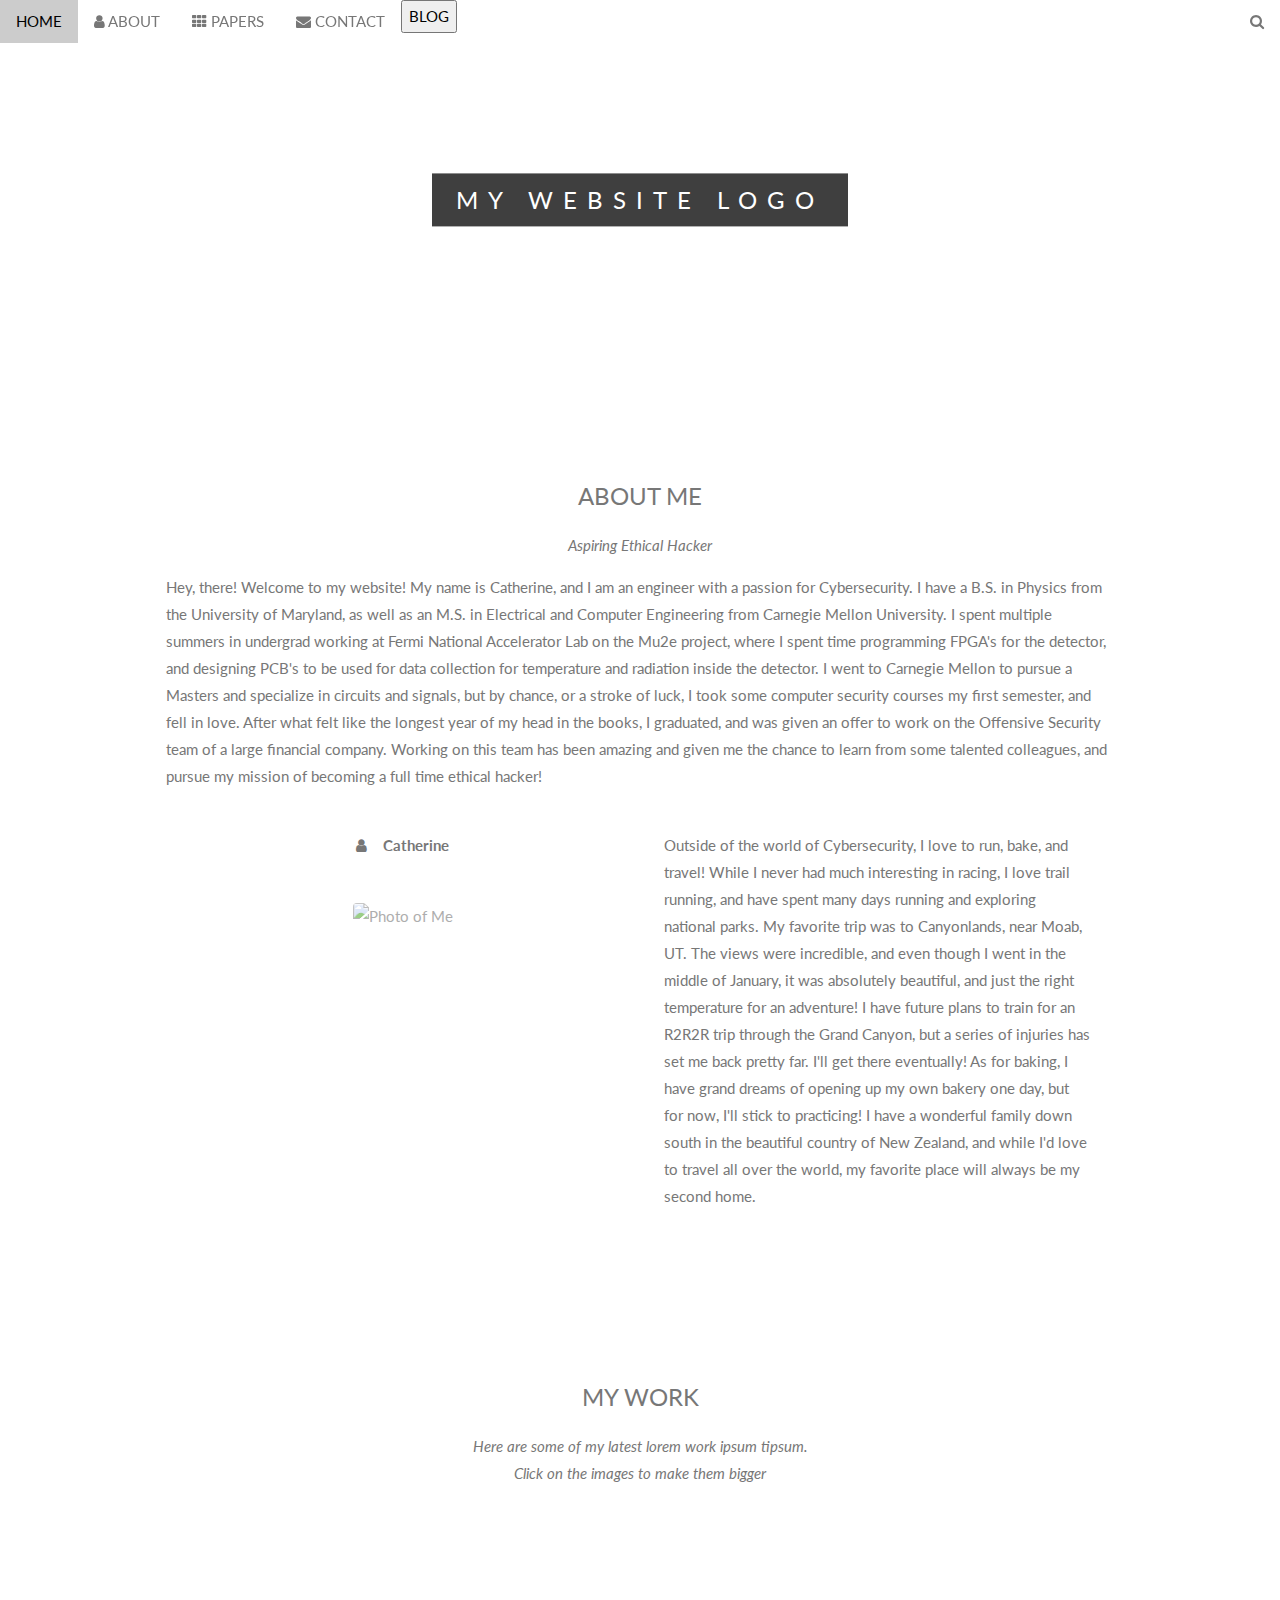
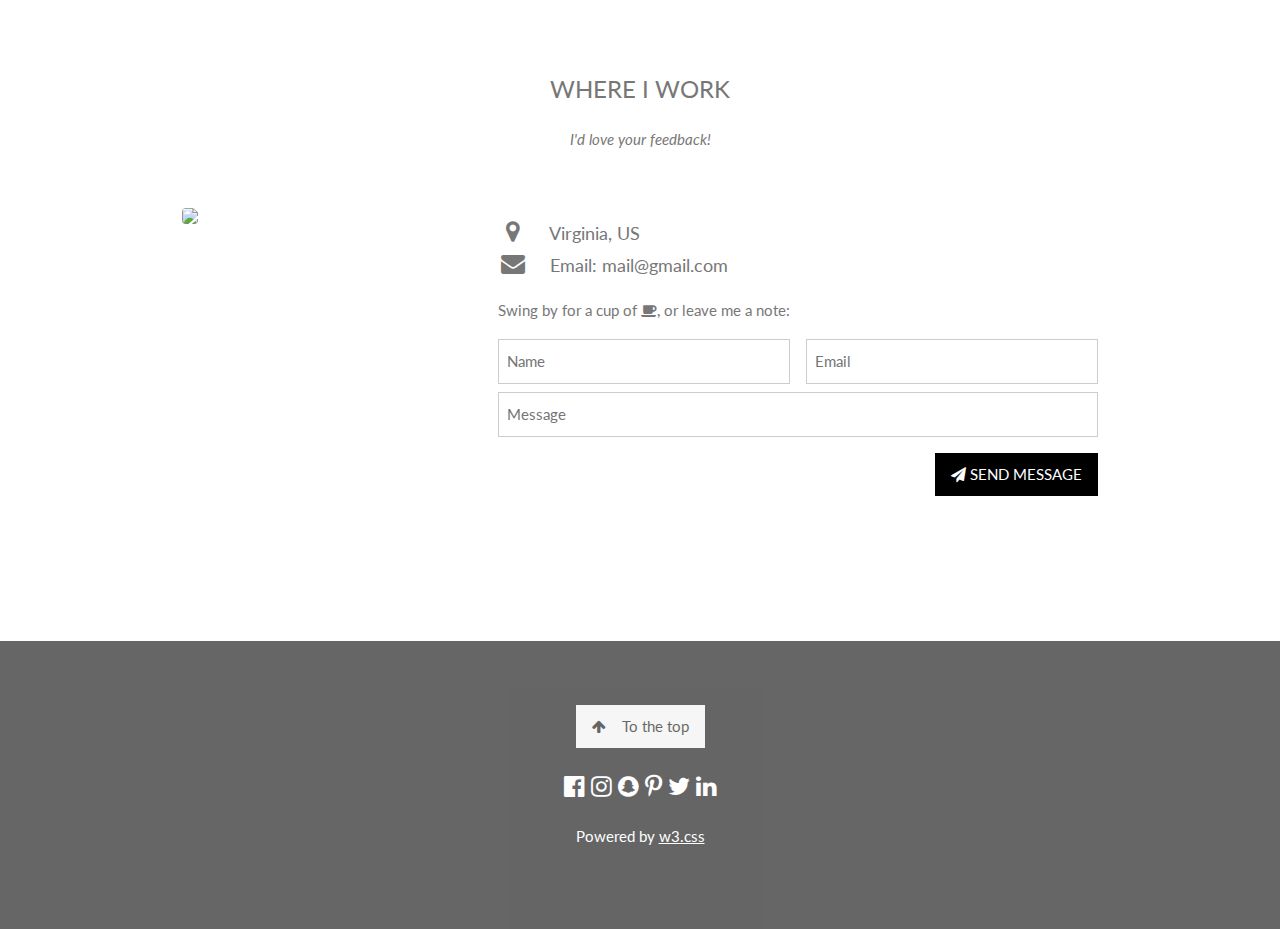
==== index.html @ 33f0d0ca "Update index.html" ====
<!DOCTYPE html>
<html>
<title>Plutonian Fern</title>
<meta charset="UTF-8">
<meta name="viewport" content="width=device-width, initial-scale=1">
<link rel="stylesheet" href="https://www.w3schools.com/w3css/4/w3.css">
<link rel="stylesheet" href="https://fonts.googleapis.com/css?family=Lato">
<link rel="stylesheet" href="https://cdnjs.cloudflare.com/ajax/libs/font-awesome/4.7.0/css/font-awesome.min.css">
<style>
body,h1,h2,h3,h4,h5,h6 {font-family: "Lato", sans-serif;}
body, html {
  height: 100%;
  color: #777;
  line-height: 1.8;
}

/* Create a Parallax Effect */
.bgimg-1, .bgimg-2, .bgimg-3 {
  background-attachment: fixed;
  background-position: center;
  background-repeat: no-repeat;
  background-size: cover;
}

/* First image (Logo. Full height) */
.bgimg-1 {
  background-image: url('/images/IMG_4161.jpeg');
  min-height: 100%;
}

/* Second image (Portfolio) */
.bgimg-2 {
  background-image: url("/w3images/parallax2.jpg");
  min-height: 400px;
}

/* Third image (Contact) */
.bgimg-3 {
  background-image: url("/w3images/parallax3.jpg");
  min-height: 400px;
}

.w3-wide {letter-spacing: 10px;}
.w3-hover-opacity {cursor: pointer;}

/* Turn off parallax scrolling for tablets and phones */
@media only screen and (max-device-width: 1600px) {
  .bgimg-1, .bgimg-2, .bgimg-3 {
    background-attachment: scroll;
    min-height: 400px;
  }
}
</style>
<body>

<!-- Navbar (sit on top) -->
<div class="w3-top">
  <div class="w3-bar" id="myNavbar">
    <a class="w3-bar-item w3-button w3-hover-black w3-hide-medium w3-hide-large w3-right" href="javascript:void(0);" onclick="toggleFunction()" title="Toggle Navigation Menu">
      <i class="fa fa-bars"></i>
    </a>
    <a href="#home" class="w3-bar-item w3-button">HOME</a>
    <a href="#about" class="w3-bar-item w3-button w3-hide-small"><i class="fa fa-user"></i> ABOUT</a>
    
    <button onclick="location.href = 'www.yoursite.com';" id="myButton" class="float-left submit-button" >BLOG</button>

    <a href="#papers" class="w3-bar-item w3-button w3-hide-small"><i class="fa fa-th"></i> PAPERS</a>
    <a href="#contact" class="w3-bar-item w3-button w3-hide-small"><i class="fa fa-envelope"></i> CONTACT</a>
    <a href="#" class="w3-bar-item w3-button w3-hide-small w3-right w3-hover-red">
      <i class="fa fa-search"></i>
    </a>
  </div>

  <!-- Navbar on small screens -->
  <div id="navDemo" class="w3-bar-block w3-white w3-hide w3-hide-large w3-hide-medium">
    <a href="#about" class="w3-bar-item w3-button" onclick="toggleFunction()">ABOUT</a>
    <a href="#blog" class="w3-bar-item w3-button" onclick="toggleFunction()">BLOG</a>
    <a href="papers" class="w3-bar-item w3-button" onclick="toggleFunction()">PAPERS</a>
    <a href="#contact" class="w3-bar-item w3-button" onclick="toggleFunction()">CONTACT</a>
    <a href="#" class="w3-bar-item w3-button">SEARCH</a>
  </div>
</div>

<!-- First Parallax Image with Logo Text -->
<div class="bgimg-1 w3-display-container w3-opacity-min" id="home">
  <div class="w3-display-middle" style="white-space:nowrap;">
    <span class="w3-center w3-padding-large w3-black w3-xlarge w3-wide w3-animate-opacity">MY <span class="w3-hide-small">WEBSITE</span> LOGO</span>
  </div>
</div>

<!-- Container (About Section) -->
<div class="w3-content w3-container w3-padding-64" id="about">
  <h3 class="w3-center">ABOUT ME</h3>
  <p class="w3-center"><em>Aspiring Ethical Hacker</em></p>
  <p>Hey, there! Welcome to my website! My name is Catherine, and I am an engineer with a passion for Cybersecurity. I have a B.S. in Physics from the University of Maryland, as well as an M.S. in Electrical and Computer Engineering from Carnegie Mellon University. I spent multiple summers in undergrad working at Fermi National Accelerator Lab on the Mu2e project, where I spent time programming FPGA's for the detector, and designing PCB's to be used for data collection for temperature and radiation inside the detector. I went to Carnegie Mellon to pursue a Masters and specialize in circuits and signals, but by chance, or a stroke of luck, I took some computer security courses my first semester, and fell in love. After what felt like the longest year of my head in the books, I graduated, and was given an offer to work on the Offensive Security team of a large financial company. Working on this team has been amazing and given me the chance to learn from some talented colleagues, and pursue my mission of becoming a full time ethical hacker! </p>
  <div class="w3-row">
    <div class="w3-col m6 w3-center w3-padding-large">
      <p><b><i class="fa fa-user w3-margin-right"></i>Catherine</b></p><br>
      <img src="/images/IMG_5233.JPG" class="w3-round w3-image w3-opacity w3-hover-opacity-off" alt="Photo of Me" width="500" height="333">
    </div>

    <!-- Hide this text on small devices -->
    <div class="w3-col m6 w3-hide-small w3-padding-large">
      <p>
        
        Outside of the world of Cybersecurity, I love to run, bake, and travel! While I never had much interesting in racing, I love trail running, and have spent many days running and exploring national parks. My favorite trip was to Canyonlands, near Moab, UT. The views were incredible, and even though I went in the middle of January, it was absolutely beautiful, and just the right temperature for an adventure! I have future plans to train for an R2R2R trip through the Grand Canyon, but a series of injuries has set me back pretty far. I'll get there eventually! As for baking, I have grand dreams of opening up my own bakery one day, but for now, I'll stick to practicing! I have a wonderful family down south in the beautiful country of New Zealand, and while I'd love to travel all over the world, my favorite place will always be my second home. </p>
    </div>
</div>

</div>


<!-- Container (Blog Section) -->
<div class="w3-content w3-container w3-padding-64" id="blog">
  <h3 class="w3-center">MY WORK</h3>
  <p class="w3-center"><em>Here are some of my latest lorem work ipsum tipsum.<br> Click on the images to make them bigger</em></p><br>

  <!-- Responsive Grid. Four columns on tablets, laptops and desktops. Will stack on mobile devices/small screens (100% width) -->
  
    <!-- <button class="w3-button w3-padding-large w3-light-grey" style="margin-top:64px">LOAD MORE</button> -->
  </div>
</div>


<!-- Container (Contact Section) -->
<div class="w3-content w3-container w3-padding-64" id="contact">
  <h3 class="w3-center">WHERE I WORK</h3>
  <p class="w3-center"><em>I'd love your feedback!</em></p>

  <div class="w3-row w3-padding-32 w3-section">
    <div class="w3-col m4 w3-container">
      <img src="/images/IMG_6172.jpeg" class="w3-image w3-round" style="width:100%">
    </div>
    <div class="w3-col m8 w3-panel">
      <div class="w3-large w3-margin-bottom">
        <i class="fa fa-map-marker fa-fw w3-hover-text-black w3-xlarge w3-margin-right"></i> Virginia, US<br>
        <!-- <i class="fa fa-phone fa-fw w3-hover-text-black w3-xlarge w3-margin-right"></i> Phone: +00 151515<br> -->
        <i class="fa fa-envelope fa-fw w3-hover-text-black w3-xlarge w3-margin-right"></i> Email: mail@gmail.com<br>
      </div>
      <p>Swing by for a cup of <i class="fa fa-coffee"></i>, or leave me a note:</p>
      <form action="/action_page.php" target="_blank">
        <div class="w3-row-padding" style="margin:0 -16px 8px -16px">
          <div class="w3-half">
            <input class="w3-input w3-border" type="text" placeholder="Name" required name="Name">
          </div>
          <div class="w3-half">
            <input class="w3-input w3-border" type="text" placeholder="Email" required name="Email">
          </div>
        </div>
        <input class="w3-input w3-border" type="text" placeholder="Message" required name="Message">
        <button class="w3-button w3-black w3-right w3-section" type="submit">
          <i class="fa fa-paper-plane"></i> SEND MESSAGE
        </button>
      </form>
    </div>
  </div>
</div>

<!-- Footer -->
<footer class="w3-center w3-black w3-padding-64 w3-opacity w3-hover-opacity-off">
  <a href="#home" class="w3-button w3-light-grey"><i class="fa fa-arrow-up w3-margin-right"></i>To the top</a>
  <div class="w3-xlarge w3-section">
    <i class="fa fa-facebook-official w3-hover-opacity"></i>
    <i class="fa fa-instagram w3-hover-opacity"></i>
    <i class="fa fa-snapchat w3-hover-opacity"></i>
    <i class="fa fa-pinterest-p w3-hover-opacity"></i>
    <i class="fa fa-twitter w3-hover-opacity"></i>
    <i class="fa fa-linkedin w3-hover-opacity"></i>
  </div>
  <p>Powered by <a href="https://www.w3schools.com/w3css/default.asp" title="W3.CSS" target="_blank" class="w3-hover-text-green">w3.css</a></p>
</footer>
 
<script>
// Modal Image Gallery
function onClick(element) {
  document.getElementById("img01").src = element.src;
  document.getElementById("modal01").style.display = "block";
  var captionText = document.getElementById("caption");
  captionText.innerHTML = element.alt;
}

// Change style of navbar on scroll
window.onscroll = function() {myFunction()};
function myFunction() {
    var navbar = document.getElementById("myNavbar");
    if (document.body.scrollTop > 100 || document.documentElement.scrollTop > 100) {
        navbar.className = "w3-bar" + " w3-card" + " w3-animate-top" + " w3-white";
    } else {
        navbar.className = navbar.className.replace(" w3-card w3-animate-top w3-white", "");
    }
}

// Used to toggle the menu on small screens when clicking on the menu button
function toggleFunction() {
    var x = document.getElementById("navDemo");
    if (x.className.indexOf("w3-show") == -1) {
        x.className += " w3-show";
    } else {
        x.className = x.className.replace(" w3-show", "");
    }
}
</script>

</body>
</html>
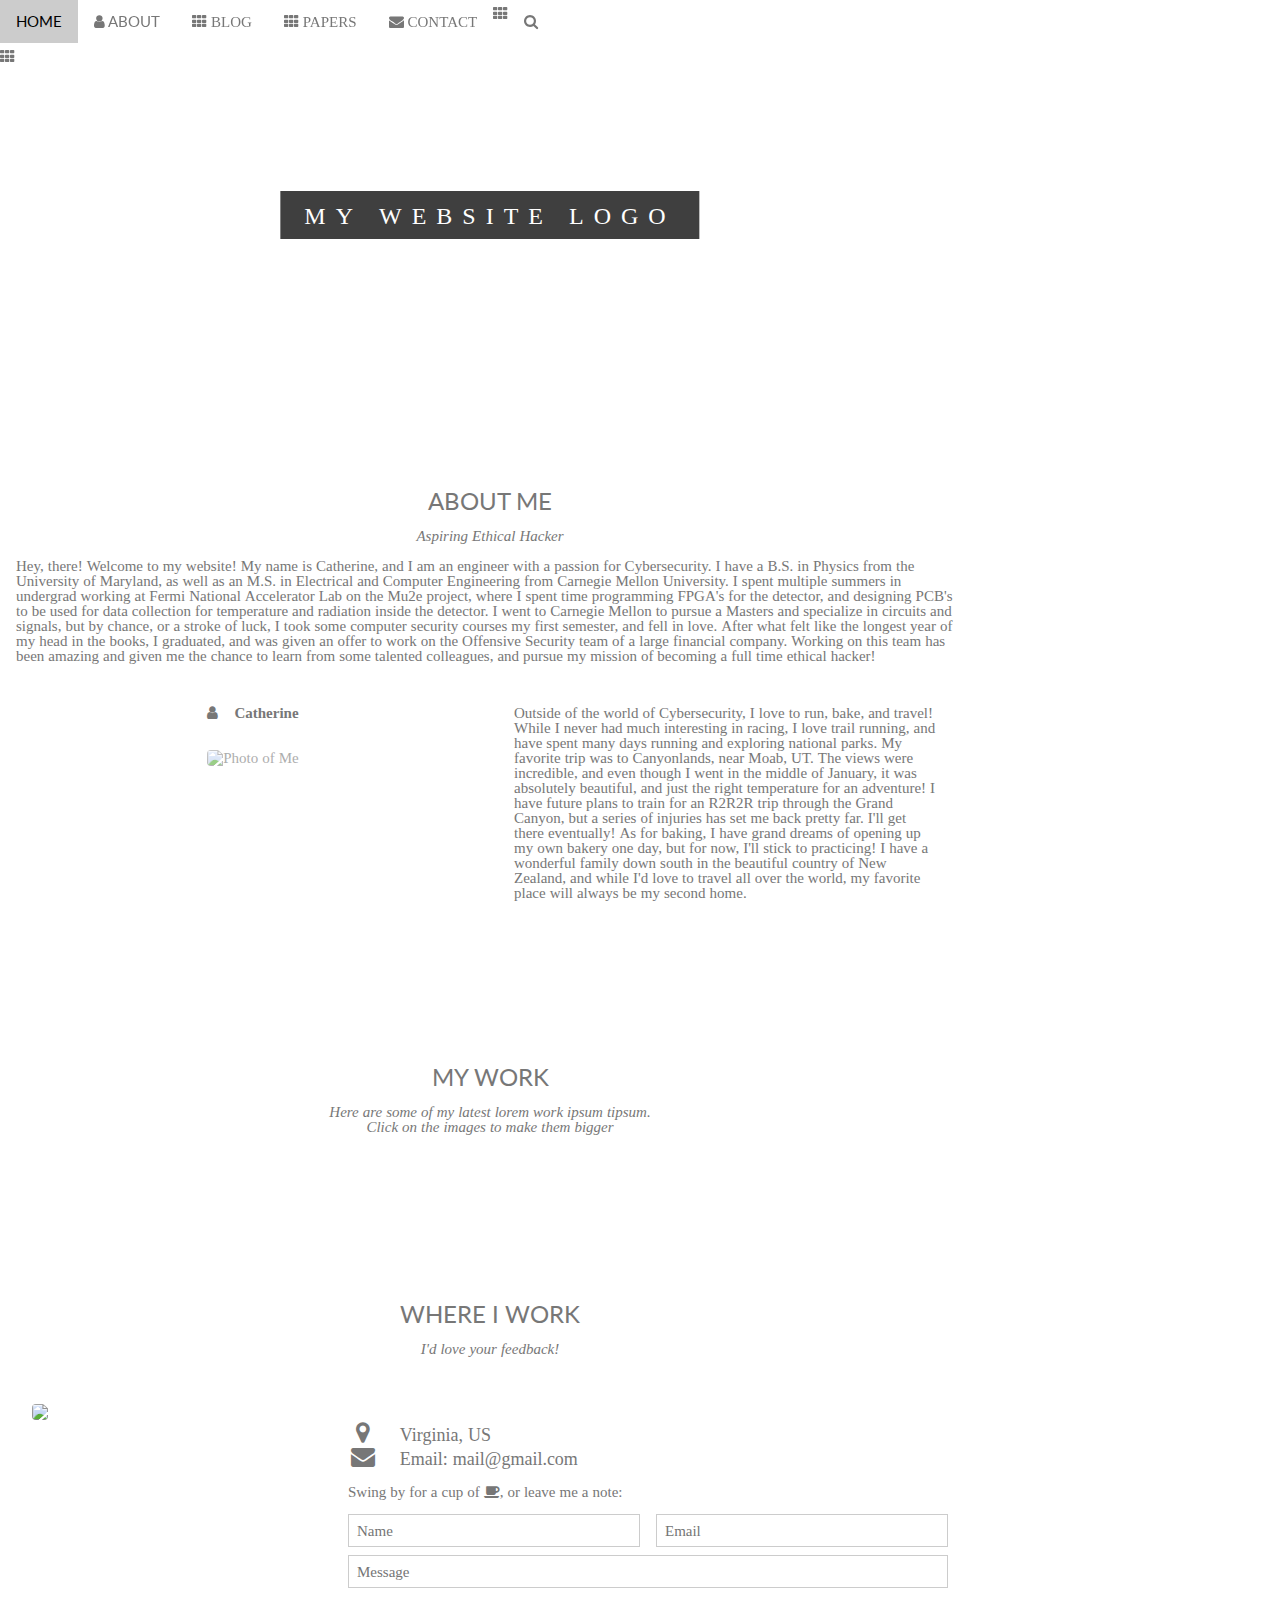
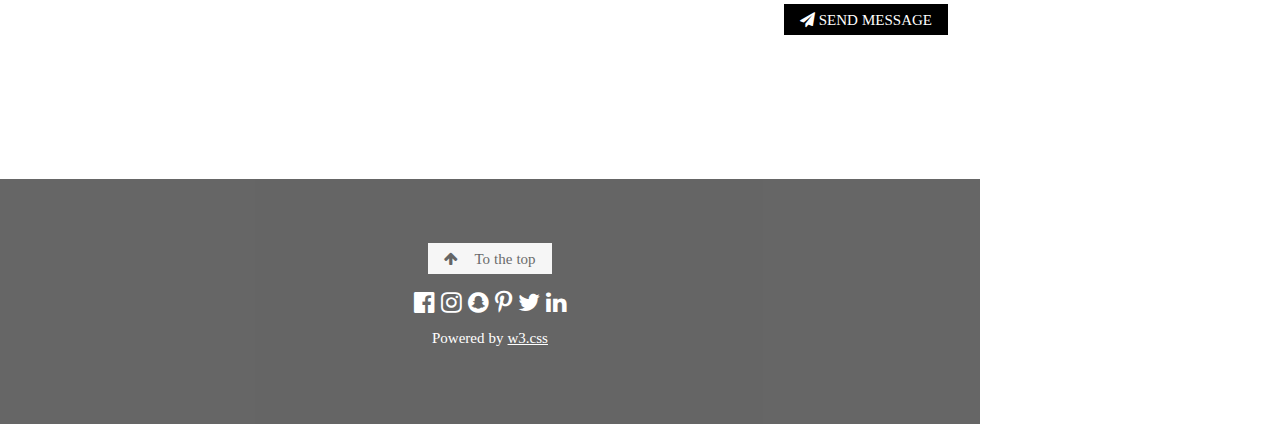
==== commit 31240079: "Update index.html" ====
--- a/index.html
+++ b/index.html
@@ -61,8 +61,7 @@
     </a>
     <a href="#home" class="w3-bar-item w3-button">HOME</a>
     <a href="#about" class="w3-bar-item w3-button w3-hide-small"><i class="fa fa-user"></i> ABOUT</a>
-    
-    <button onclick="location.href = 'www.yoursite.com';" id="myButton" class="float-left submit-button" >BLOG</button>
+    <a class="w3-bar-item w3-button w3-hide-small" onclick="location.href = blog.html"><i class="fa fa-th"> BLOG</a>
 
     <a href="#papers" class="w3-bar-item w3-button w3-hide-small"><i class="fa fa-th"></i> PAPERS</a>
     <a href="#contact" class="w3-bar-item w3-button w3-hide-small"><i class="fa fa-envelope"></i> CONTACT</a>
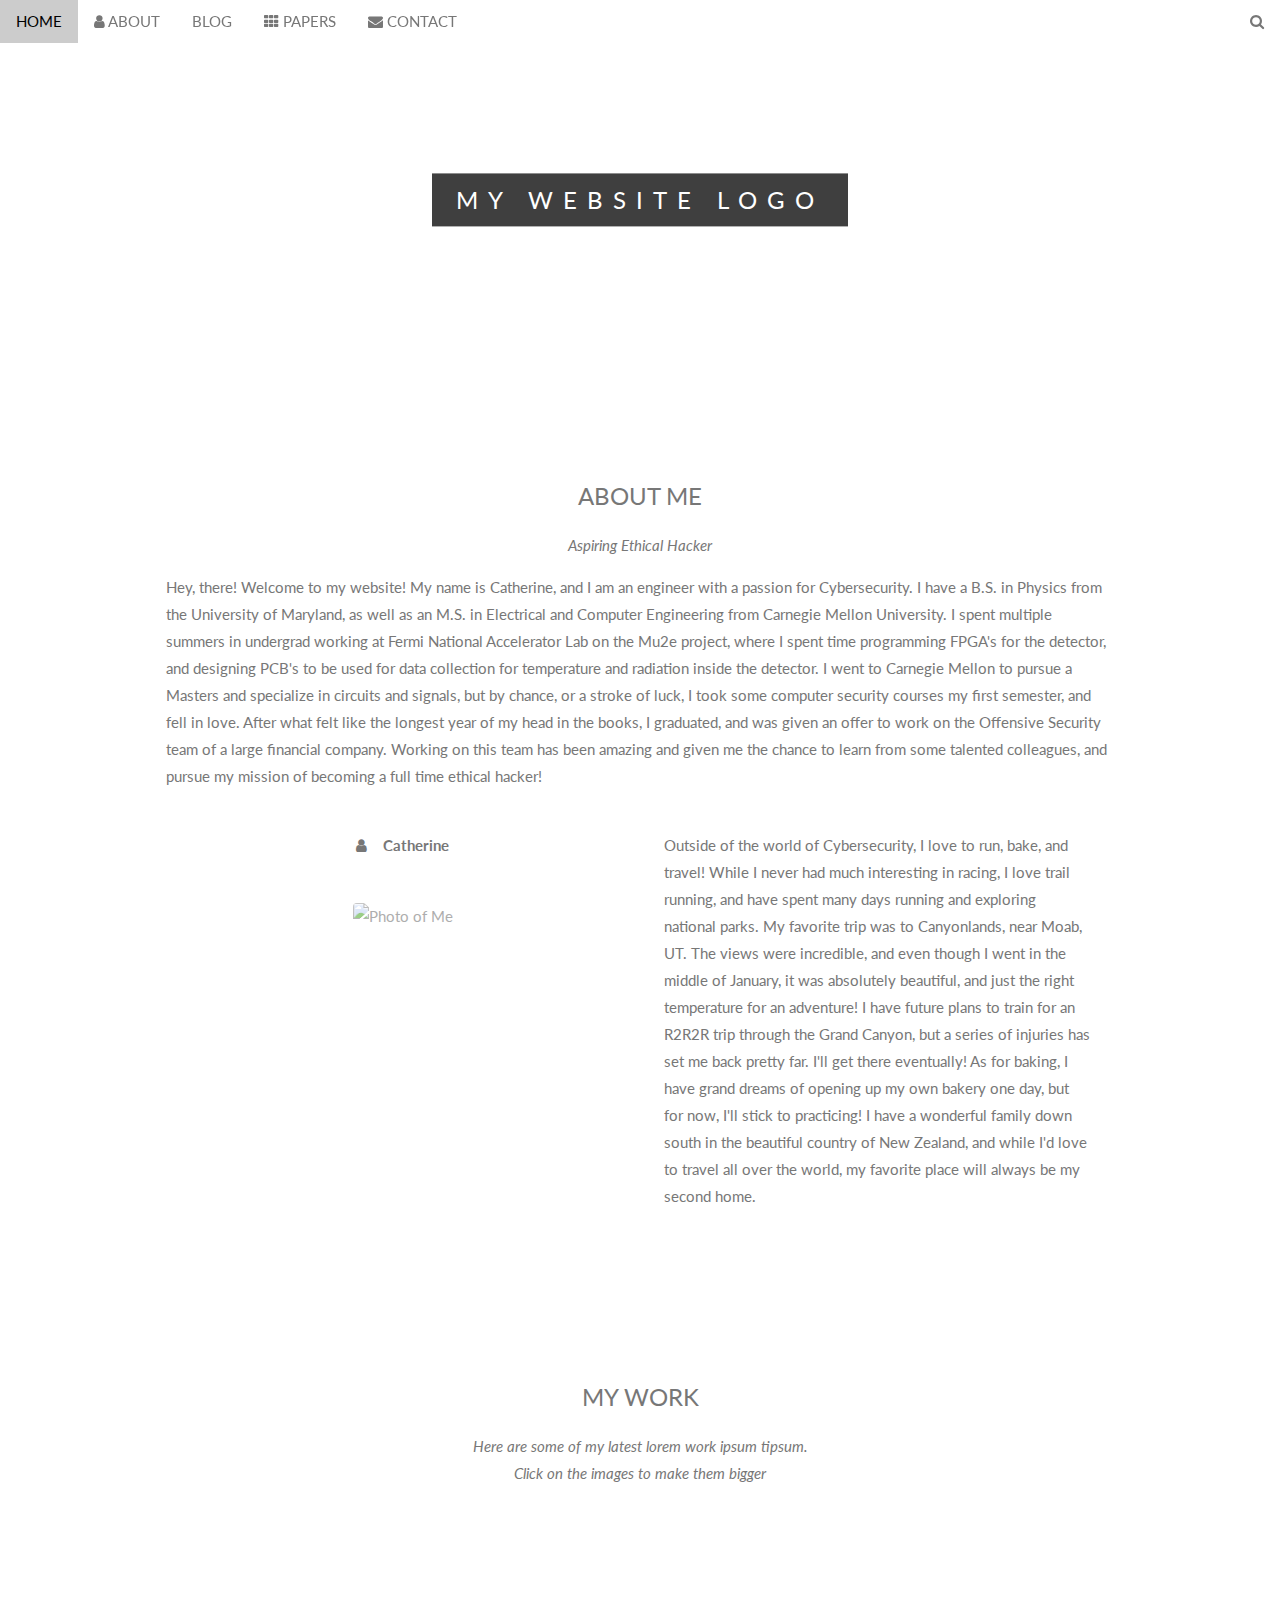
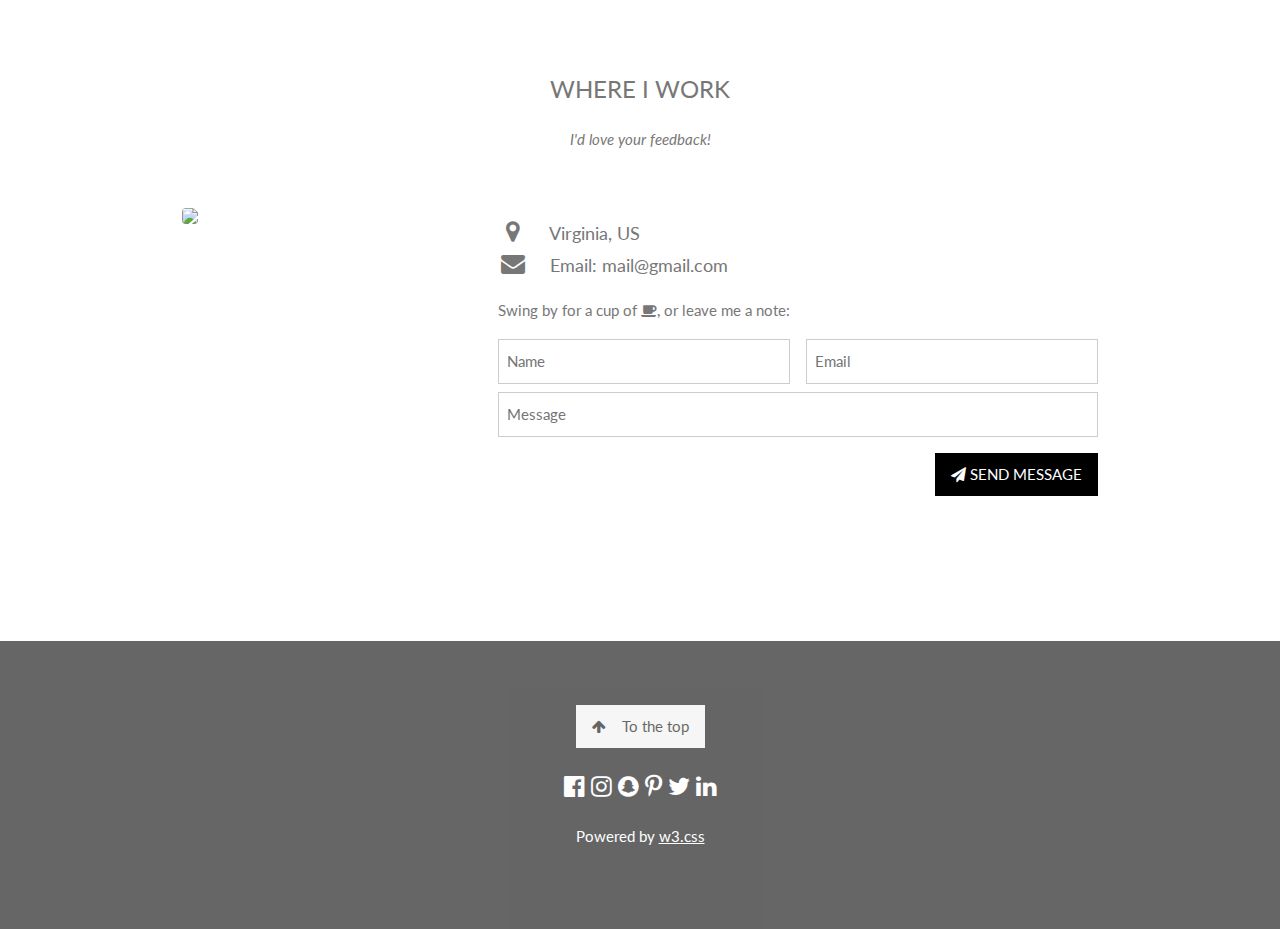
==== commit cb5ec52a: "Update index.html" ====
--- a/index.html
+++ b/index.html
@@ -61,8 +61,7 @@
     </a>
     <a href="#home" class="w3-bar-item w3-button">HOME</a>
     <a href="#about" class="w3-bar-item w3-button w3-hide-small"><i class="fa fa-user"></i> ABOUT</a>
-    <a class="w3-bar-item w3-button w3-hide-small" onclick="location.href = blog.html"><i class="fa fa-th"> BLOG</a>
-
+    <a class="w3-bar-item w3-button w3-hide-small" onclick="location.href = blog.html"> BLOG</a>
     <a href="#papers" class="w3-bar-item w3-button w3-hide-small"><i class="fa fa-th"></i> PAPERS</a>
     <a href="#contact" class="w3-bar-item w3-button w3-hide-small"><i class="fa fa-envelope"></i> CONTACT</a>
     <a href="#" class="w3-bar-item w3-button w3-hide-small w3-right w3-hover-red">
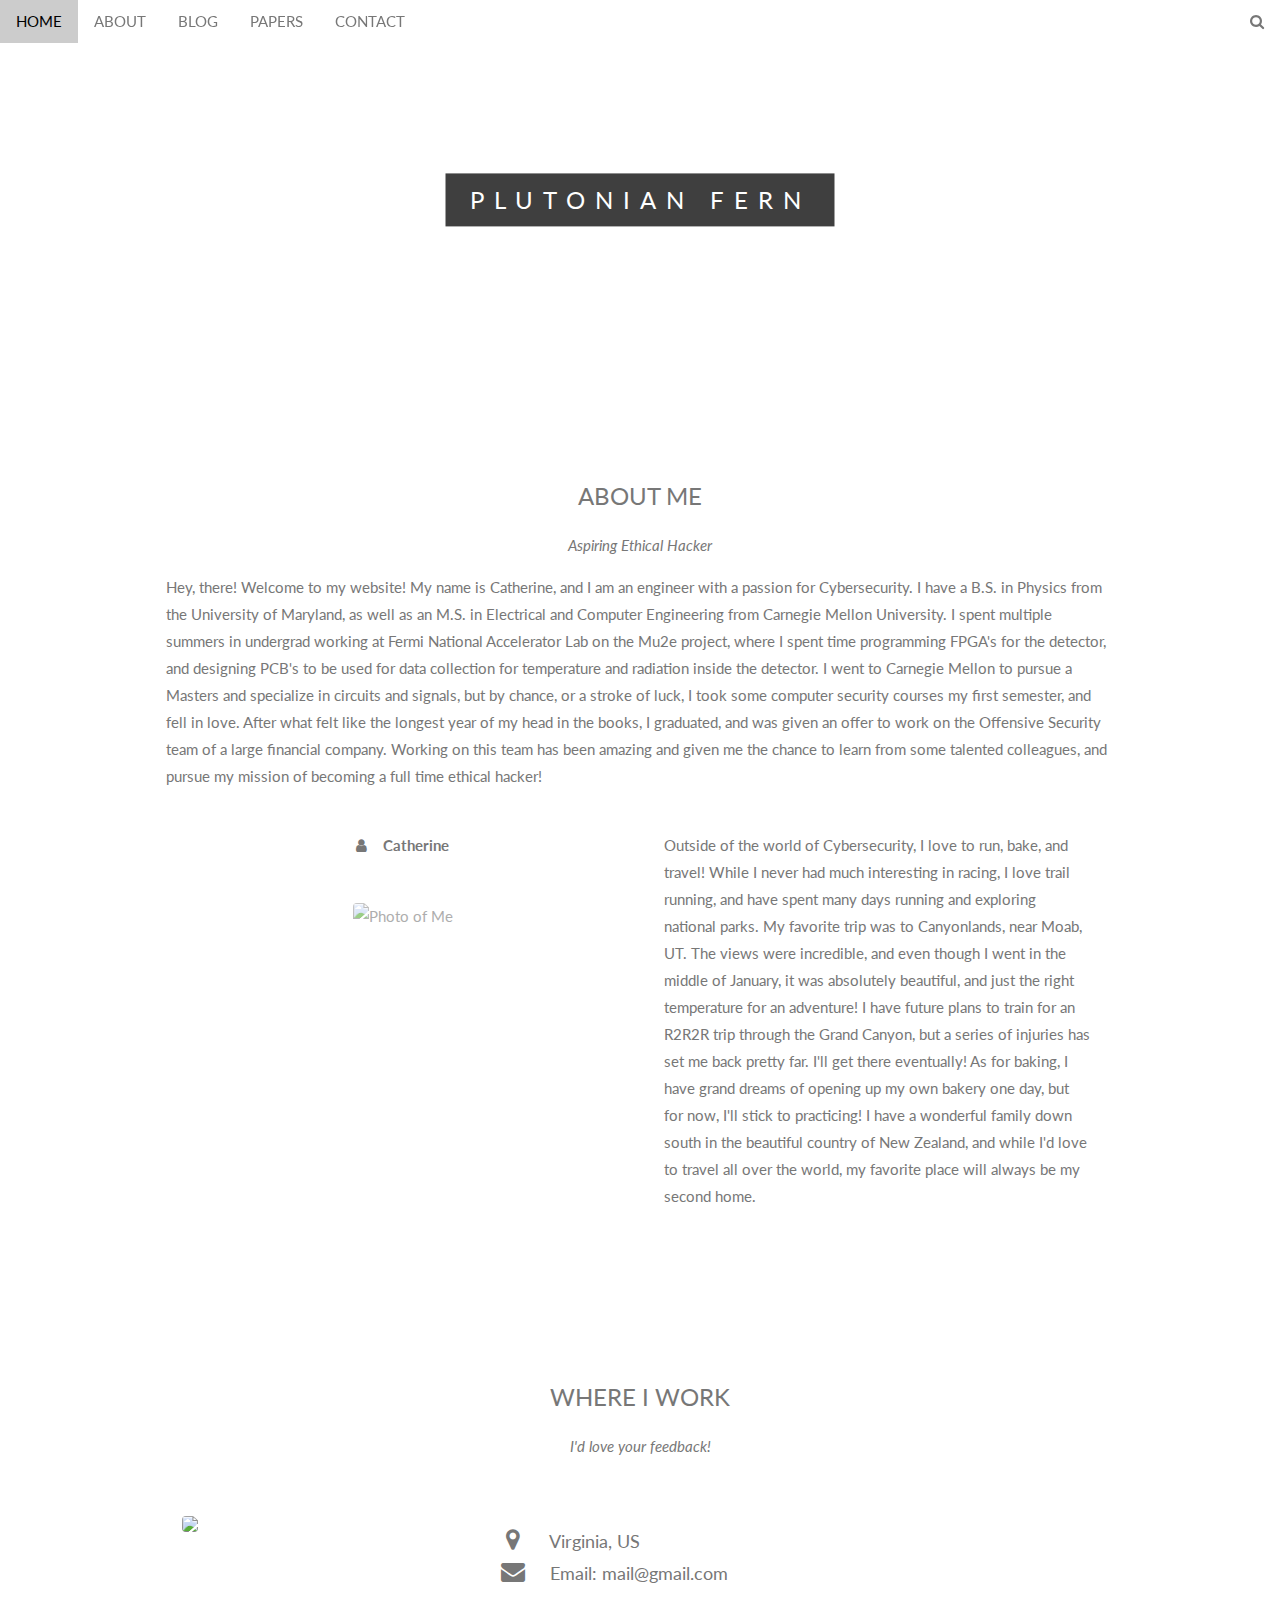
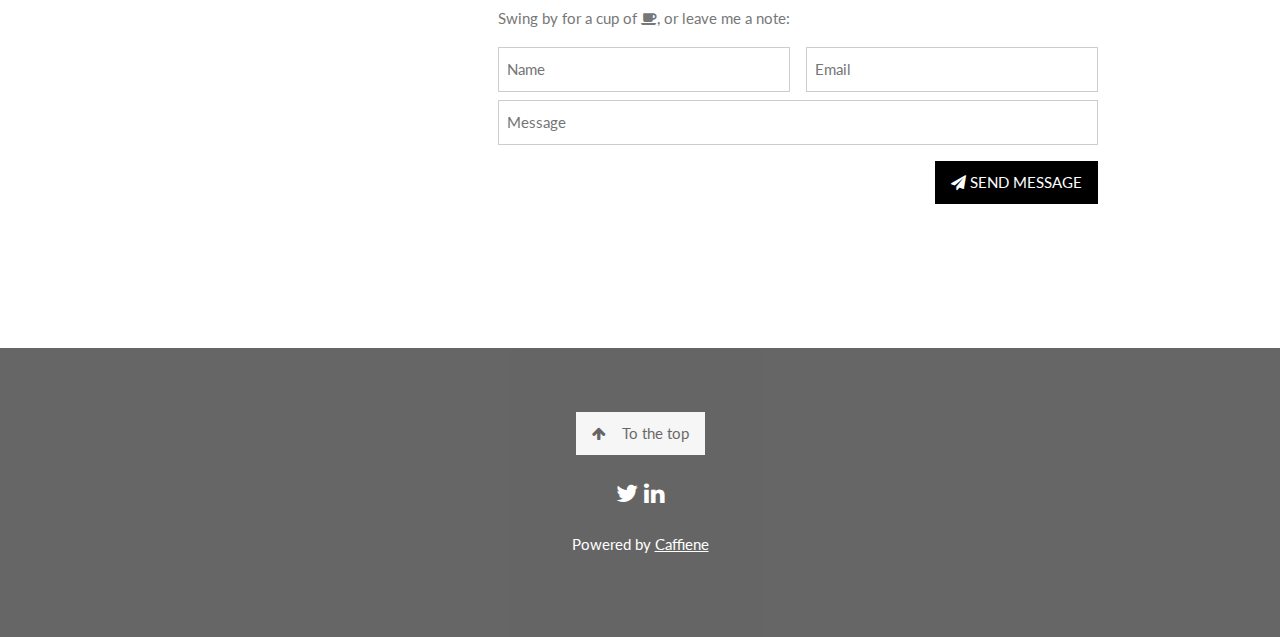
==== commit 06c71303: "Update index.html" ====
--- a/index.html
+++ b/index.html
@@ -60,10 +60,10 @@
       <i class="fa fa-bars"></i>
     </a>
     <a href="#home" class="w3-bar-item w3-button">HOME</a>
-    <a href="#about" class="w3-bar-item w3-button w3-hide-small"><i class="fa fa-user"></i> ABOUT</a>
-    <a class="w3-bar-item w3-button w3-hide-small" onclick="location.href = blog.html"> BLOG</a>
-    <a href="#papers" class="w3-bar-item w3-button w3-hide-small"><i class="fa fa-th"></i> PAPERS</a>
-    <a href="#contact" class="w3-bar-item w3-button w3-hide-small"><i class="fa fa-envelope"></i> CONTACT</a>
+    <a class="w3-bar-item w3-button w3-hide-small" onclick="location.href = '/';"> ABOUT</a>
+    <a class="w3-bar-item w3-button w3-hide-small" onclick="location.href = 'blog.html';"> BLOG</a>
+    <a class="w3-bar-item w3-button w3-hide-small" onclick="location.href = 'papers.html';"> PAPERS</a>
+    <a href="#contact" class="w3-bar-item w3-button w3-hide-small"> CONTACT</a>
     <a href="#" class="w3-bar-item w3-button w3-hide-small w3-right w3-hover-red">
       <i class="fa fa-search"></i>
     </a>
@@ -71,9 +71,9 @@
 
   <!-- Navbar on small screens -->
   <div id="navDemo" class="w3-bar-block w3-white w3-hide w3-hide-large w3-hide-medium">
-    <a href="#about" class="w3-bar-item w3-button" onclick="toggleFunction()">ABOUT</a>
-    <a href="#blog" class="w3-bar-item w3-button" onclick="toggleFunction()">BLOG</a>
-    <a href="papers" class="w3-bar-item w3-button" onclick="toggleFunction()">PAPERS</a>
+    <a class="w3-bar-item w3-button" onclick="location.href = '/';">ABOUT</a>
+    <a class="w3-bar-item w3-button" onclick="location.href = 'blog.html';">BLOG</a>
+    <a class="w3-bar-item w3-button" onclick="location.href = 'papers.html';">PAPERS</a>
     <a href="#contact" class="w3-bar-item w3-button" onclick="toggleFunction()">CONTACT</a>
     <a href="#" class="w3-bar-item w3-button">SEARCH</a>
   </div>
@@ -82,7 +82,7 @@
 <!-- First Parallax Image with Logo Text -->
 <div class="bgimg-1 w3-display-container w3-opacity-min" id="home">
   <div class="w3-display-middle" style="white-space:nowrap;">
-    <span class="w3-center w3-padding-large w3-black w3-xlarge w3-wide w3-animate-opacity">MY <span class="w3-hide-small">WEBSITE</span> LOGO</span>
+    <span class="w3-center w3-padding-large w3-black w3-xlarge w3-wide w3-animate-opacity">PLUTONIAN <span class="w3-hide-small">FERN</span>
   </div>
 </div>
 
@@ -99,25 +99,12 @@
 
     <!-- Hide this text on small devices -->
     <div class="w3-col m6 w3-hide-small w3-padding-large">
-      <p>
-        
-        Outside of the world of Cybersecurity, I love to run, bake, and travel! While I never had much interesting in racing, I love trail running, and have spent many days running and exploring national parks. My favorite trip was to Canyonlands, near Moab, UT. The views were incredible, and even though I went in the middle of January, it was absolutely beautiful, and just the right temperature for an adventure! I have future plans to train for an R2R2R trip through the Grand Canyon, but a series of injuries has set me back pretty far. I'll get there eventually! As for baking, I have grand dreams of opening up my own bakery one day, but for now, I'll stick to practicing! I have a wonderful family down south in the beautiful country of New Zealand, and while I'd love to travel all over the world, my favorite place will always be my second home. </p>
+      <p>Outside of the world of Cybersecurity, I love to run, bake, and travel! While I never had much interesting in racing, I love trail running, and have spent many days running and exploring national parks. My favorite trip was to Canyonlands, near Moab, UT. The views were incredible, and even though I went in the middle of January, it was absolutely beautiful, and just the right temperature for an adventure! I have future plans to train for an R2R2R trip through the Grand Canyon, but a series of injuries has set me back pretty far. I'll get there eventually! As for baking, I have grand dreams of opening up my own bakery one day, but for now, I'll stick to practicing! I have a wonderful family down south in the beautiful country of New Zealand, and while I'd love to travel all over the world, my favorite place will always be my second home. </p>
     </div>
 </div>
 
 </div>
 
-
-<!-- Container (Blog Section) -->
-<div class="w3-content w3-container w3-padding-64" id="blog">
-  <h3 class="w3-center">MY WORK</h3>
-  <p class="w3-center"><em>Here are some of my latest lorem work ipsum tipsum.<br> Click on the images to make them bigger</em></p><br>
-
-  <!-- Responsive Grid. Four columns on tablets, laptops and desktops. Will stack on mobile devices/small screens (100% width) -->
-  
-    <!-- <button class="w3-button w3-padding-large w3-light-grey" style="margin-top:64px">LOAD MORE</button> -->
-  </div>
-</div>
 
 
 <!-- Container (Contact Section) -->
@@ -158,14 +145,10 @@
 <footer class="w3-center w3-black w3-padding-64 w3-opacity w3-hover-opacity-off">
   <a href="#home" class="w3-button w3-light-grey"><i class="fa fa-arrow-up w3-margin-right"></i>To the top</a>
   <div class="w3-xlarge w3-section">
-    <i class="fa fa-facebook-official w3-hover-opacity"></i>
-    <i class="fa fa-instagram w3-hover-opacity"></i>
-    <i class="fa fa-snapchat w3-hover-opacity"></i>
-    <i class="fa fa-pinterest-p w3-hover-opacity"></i>
     <i class="fa fa-twitter w3-hover-opacity"></i>
     <i class="fa fa-linkedin w3-hover-opacity"></i>
   </div>
-  <p>Powered by <a href="https://www.w3schools.com/w3css/default.asp" title="W3.CSS" target="_blank" class="w3-hover-text-green">w3.css</a></p>
+  <p>Powered by <a href="https://www.w3schools.com/w3css/default.asp" title="W3.CSS" target="_blank" class="w3-hover-text-green">Caffiene</a></p>
 </footer>
  
 <script>
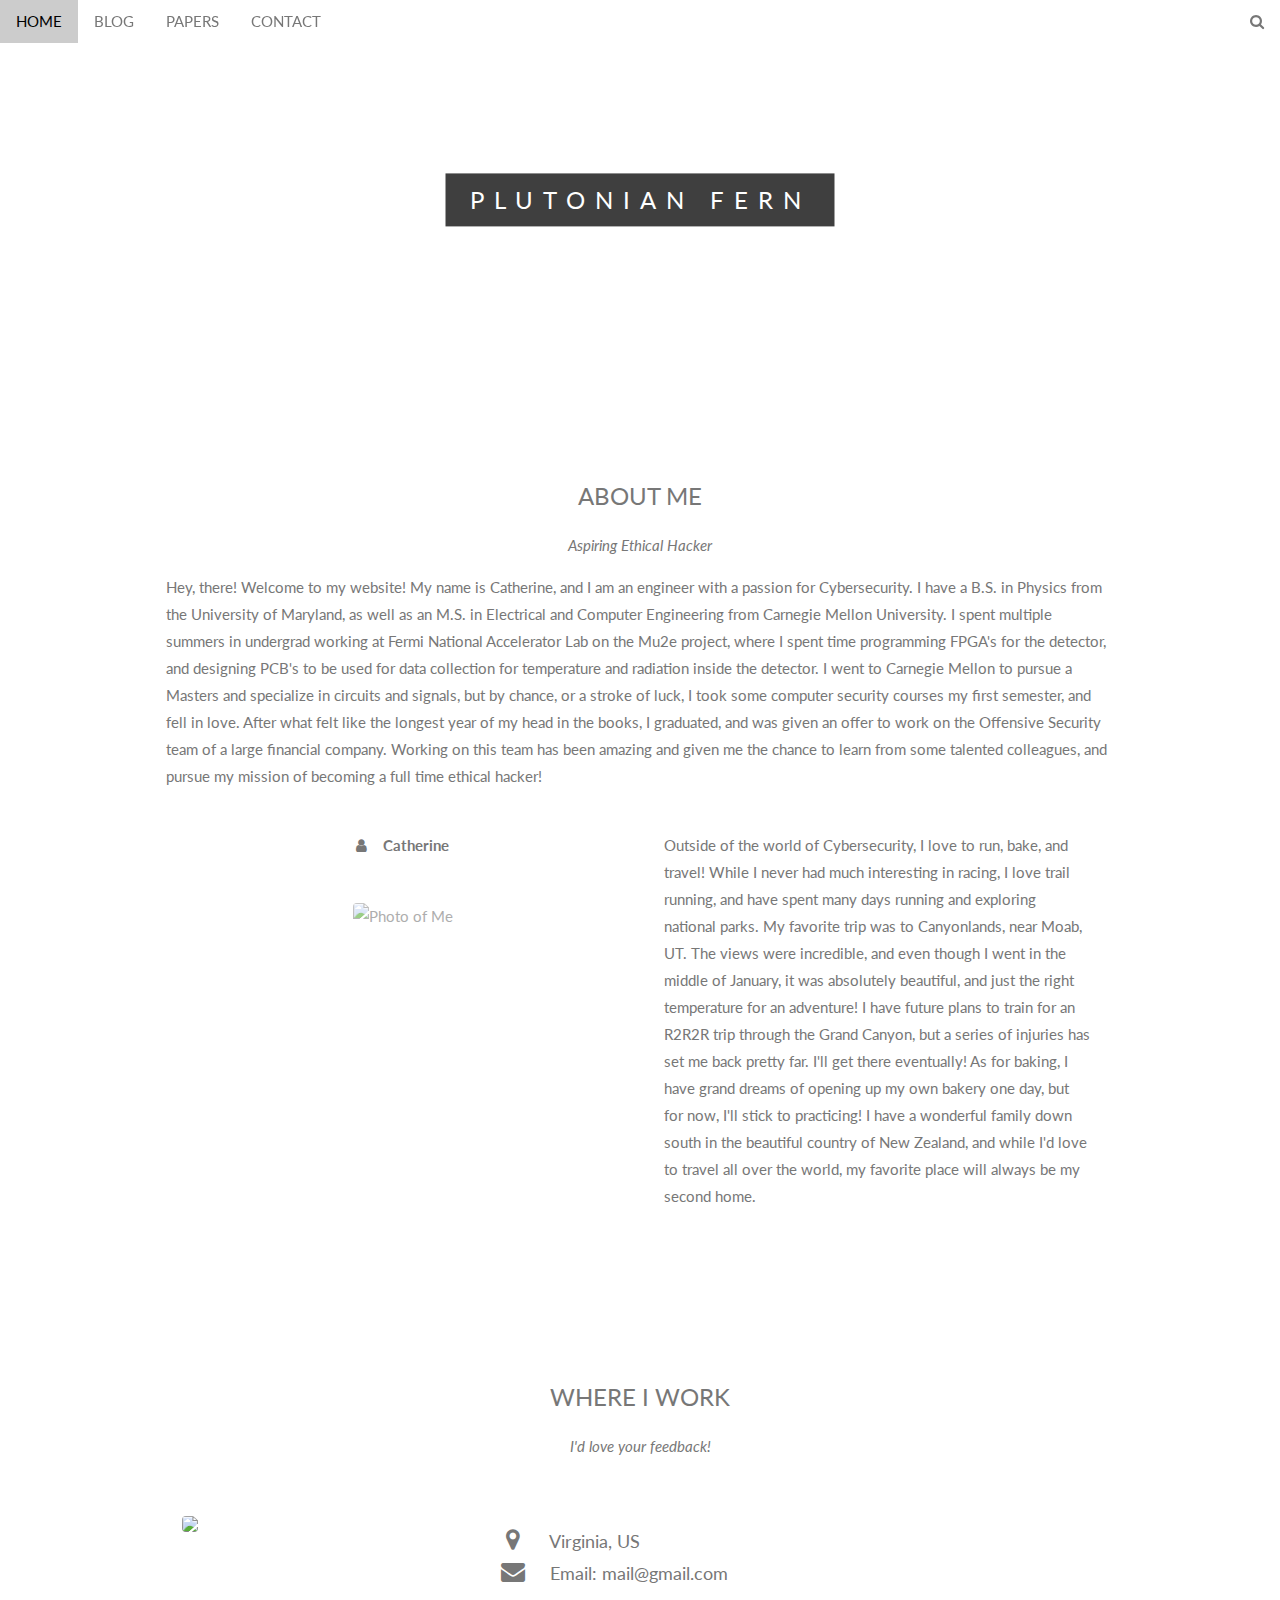
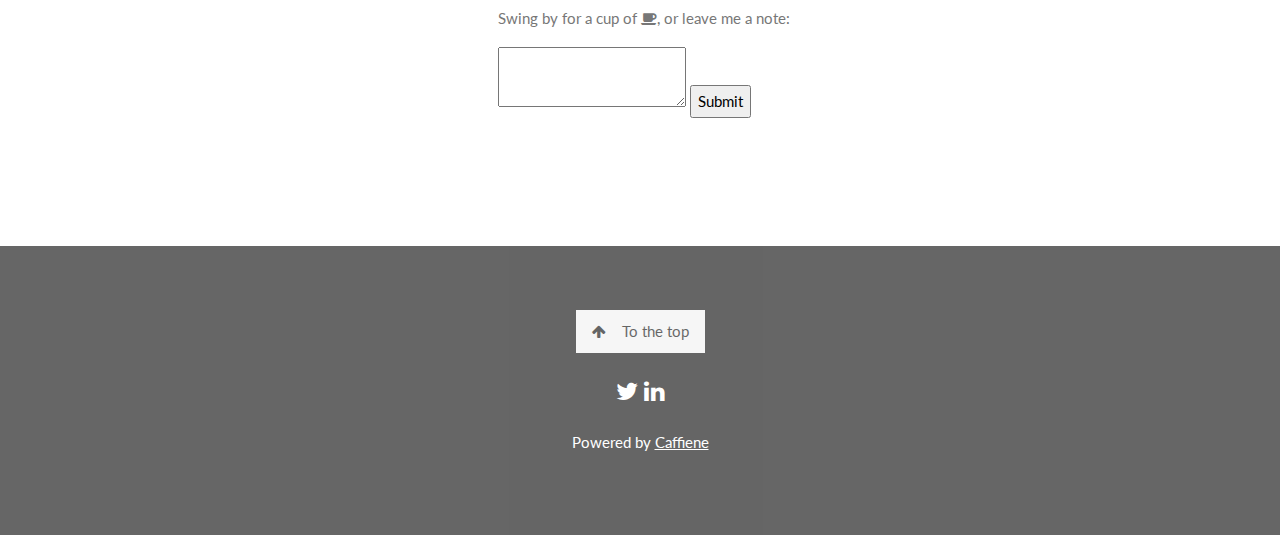
==== commit d1523d7e: "Update index.html" ====
--- a/index.html
+++ b/index.html
@@ -59,10 +59,9 @@
     <a class="w3-bar-item w3-button w3-hover-black w3-hide-medium w3-hide-large w3-right" href="javascript:void(0);" onclick="toggleFunction()" title="Toggle Navigation Menu">
       <i class="fa fa-bars"></i>
     </a>
-    <a href="#home" class="w3-bar-item w3-button">HOME</a>
-    <a class="w3-bar-item w3-button w3-hide-small" onclick="location.href = '/';"> ABOUT</a>
-    <a class="w3-bar-item w3-button w3-hide-small" onclick="location.href = 'blog.html';"> BLOG</a>
-    <a class="w3-bar-item w3-button w3-hide-small" onclick="location.href = 'papers.html';"> PAPERS</a>
+    <a class="w3-bar-item w3-button w3-hide-small" onclick="location.href = '/';"> HOME</a>
+    <a class="w3-bar-item w3-button w3-hide-small" onclick="location.href = 'blog';"> BLOG</a>
+    <a class="w3-bar-item w3-button w3-hide-small" onclick="location.href = 'papers';"> PAPERS</a>
     <a href="#contact" class="w3-bar-item w3-button w3-hide-small"> CONTACT</a>
     <a href="#" class="w3-bar-item w3-button w3-hide-small w3-right w3-hover-red">
       <i class="fa fa-search"></i>
@@ -72,8 +71,8 @@
   <!-- Navbar on small screens -->
   <div id="navDemo" class="w3-bar-block w3-white w3-hide w3-hide-large w3-hide-medium">
     <a class="w3-bar-item w3-button" onclick="location.href = '/';">ABOUT</a>
-    <a class="w3-bar-item w3-button" onclick="location.href = 'blog.html';">BLOG</a>
-    <a class="w3-bar-item w3-button" onclick="location.href = 'papers.html';">PAPERS</a>
+    <a class="w3-bar-item w3-button" onclick="location.href = 'blog';">BLOG</a>
+    <a class="w3-bar-item w3-button" onclick="location.href = 'papers';">PAPERS</a>
     <a href="#contact" class="w3-bar-item w3-button" onclick="toggleFunction()">CONTACT</a>
     <a href="#" class="w3-bar-item w3-button">SEARCH</a>
   </div>
@@ -123,7 +122,13 @@
         <i class="fa fa-envelope fa-fw w3-hover-text-black w3-xlarge w3-margin-right"></i> Email: mail@gmail.com<br>
       </div>
       <p>Swing by for a cup of <i class="fa fa-coffee"></i>, or leave me a note:</p>
-      <form action="/action_page.php" target="_blank">
+     
+      <form method="post" action="form-to-email.php">
+        <textarea name="message"></textarea>
+        <input type="submit">
+      </form>
+      
+ <!--     <form  method="post" name="myemailform" action="form-to-email.php">
         <div class="w3-row-padding" style="margin:0 -16px 8px -16px">
           <div class="w3-half">
             <input class="w3-input w3-border" type="text" placeholder="Name" required name="Name">
@@ -136,7 +141,7 @@
         <button class="w3-button w3-black w3-right w3-section" type="submit">
           <i class="fa fa-paper-plane"></i> SEND MESSAGE
         </button>
-      </form>
+      </form> -->
     </div>
   </div>
 </div>
